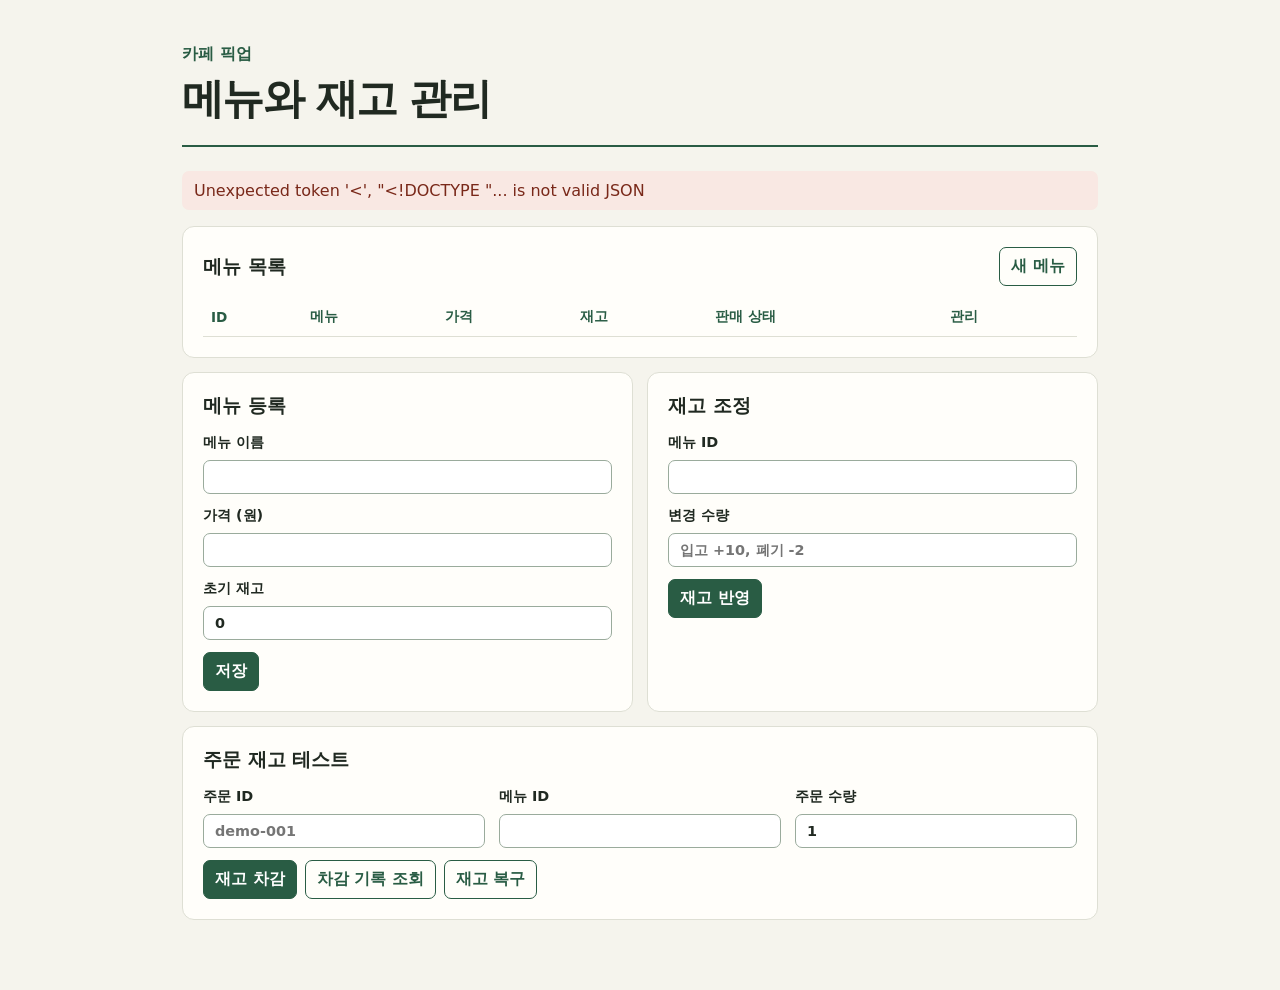
==== menu-service/src/main/resources/static/index.html @ 8aac1636 "Cafe-Menu, Payment Menu, Payment Service" ====
<!doctype html>
<html lang="ko">
<head>
    <meta charset="utf-8">
    <meta name="viewport" content="width=device-width, initial-scale=1">
    <title>카페 픽업 · 메뉴 서비스</title>
    <link rel="stylesheet" href="styles.css">
    <script defer src="app.js"></script>
</head>
<body>
<main>
    <header><p>카페 픽업</p><h1>메뉴와 재고 관리</h1></header>
    <p id="message" role="status" hidden></p>
    <section>
        <div class="section-heading"><h2>메뉴 목록</h2><button id="new-menu" type="button">새 메뉴</button></div>
        <div class="table-wrap">
            <table>
                <thead><tr><th scope="col">ID</th><th scope="col">메뉴</th><th scope="col">가격</th><th scope="col">재고</th><th scope="col">판매 상태</th><th scope="col">관리</th></tr></thead>
                <tbody id="menus"></tbody>
            </table>
        </div>
    </section>
    <div class="grid">
        <section>
            <h2 id="editor-title">메뉴 등록</h2>
            <form id="menu-form">
                <label>메뉴 이름<input name="name" maxlength="80" required></label>
                <label>가격 (원)<input name="price" type="number" min="1" max="1000000" required></label>
                <label id="initial-stock">초기 재고<input name="stock" type="number" min="0" max="1000000" value="0" required></label>
                <label id="active-control" hidden>판매 상태<select name="active"><option value="true">판매 중</option><option value="false">판매 중지</option></select></label>
                <button type="submit">저장</button>
            </form>
        </section>
        <section>
            <h2>재고 조정</h2>
            <form id="adjust-form">
                <label>메뉴 ID<input name="menuId" type="number" min="1" required></label>
                <label>변경 수량<input name="delta" type="number" min="-1000000" max="1000000" placeholder="입고 +10, 폐기 -2" required></label>
                <button type="submit">재고 반영</button>
            </form>
        </section>
    </div>
    <section>
        <h2>주문 재고 테스트</h2>
        <form id="stock-form">
            <div class="grid fields">
                <label>주문 ID<input name="orderId" pattern="[a-z0-9_\-]{1,64}" placeholder="demo-001" required></label>
                <label>메뉴 ID<input name="menuId" type="number" min="1" required></label>
                <label>주문 수량<input name="quantity" type="number" min="1" max="10000" value="1" required></label>
            </div>
            <div class="actions">
                <button type="submit" value="reserve">재고 차감</button>
                <button type="submit" value="get" formnovalidate>차감 기록 조회</button>
                <button type="submit" value="release" formnovalidate>재고 복구</button>
            </div>
        </form>
        <p id="reservation" role="status" hidden></p>
    </section>
</main>
</body>
</html>
---- menu-service/src/main/resources/static/styles.css ----
:root {
    color-scheme: light;
    font-family: "DM Sans", "Malgun Gothic", system-ui, sans-serif;
    color: #202921;
    background: #f5f4ed;
    --accent: #295c44;
    --line: #dedfd4;
}
* { box-sizing: border-box; }
[hidden] { display: none !important; }
body { margin: 0; }
main { max-width: 960px; margin: 0 auto; padding: 44px 22px 56px; }
header { margin-bottom: 24px; border-bottom: 2px solid var(--accent); padding-bottom: 18px; }
header p { margin: 0 0 6px; color: var(--accent); font-weight: 700; }
h1 { margin: 0; font-size: clamp(1.9rem, 5vw, 2.6rem); letter-spacing: -.04em; }
h2 { font-size: 1.2rem; margin: 0 0 14px; }
section { background: #fffefa; border: 1px solid var(--line); border-radius: 12px; padding: 20px; margin-bottom: 14px; }
.section-heading, .actions { display: flex; flex-wrap: wrap; gap: 8px; align-items: center; }
.section-heading { justify-content: space-between; margin-bottom: 12px; }
.section-heading h2 { margin: 0; }
.grid { display: grid; grid-template-columns: repeat(2, minmax(0, 1fr)); gap: 14px; }
.fields { grid-template-columns: repeat(3, minmax(0, 1fr)); }
form, label { display: grid; gap: 8px; }
form { gap: 12px; justify-items: start; }
form > label, form > .grid { width: 100%; }
label { font-size: .9rem; font-weight: 650; }
input, select, button { font: inherit; border-radius: 7px; padding: 8px 11px; }
input, select { min-width: 0; border: 1px solid #9aab9c; background: white; color: inherit; }
button { border: 1px solid var(--accent); color: white; background: var(--accent); font-weight: 650; cursor: pointer; }
button[type="button"], button[value="get"], button[value="release"] { color: var(--accent); background: transparent; }
button:disabled { opacity: .6; cursor: wait; }
:focus-visible { outline: 2px solid #98723a; outline-offset: 2px; }
.table-wrap { overflow-x: auto; }
table { width: 100%; border-collapse: collapse; text-align: left; }
th, td { padding: 10px 8px; border-bottom: 1px solid var(--line); white-space: nowrap; }
th { color: var(--accent); font-size: .85rem; }
td { font-size: .95rem; }
td button { padding: 5px 9px; }
.lookup { align-items: end; margin-bottom: 12px; }
.lookup > label { width: auto; }
#message, #reservation { padding: 10px 12px; border-radius: 7px; background: #e6eee3; overflow-wrap: anywhere; }
#message[data-error="true"] { background: #f9e8e3; color: #792819; }
@media (max-width: 620px) {
    main { padding: 26px 14px 40px; }
    section { padding: 14px; }
    .grid, .fields { grid-template-columns: 1fr; }
}
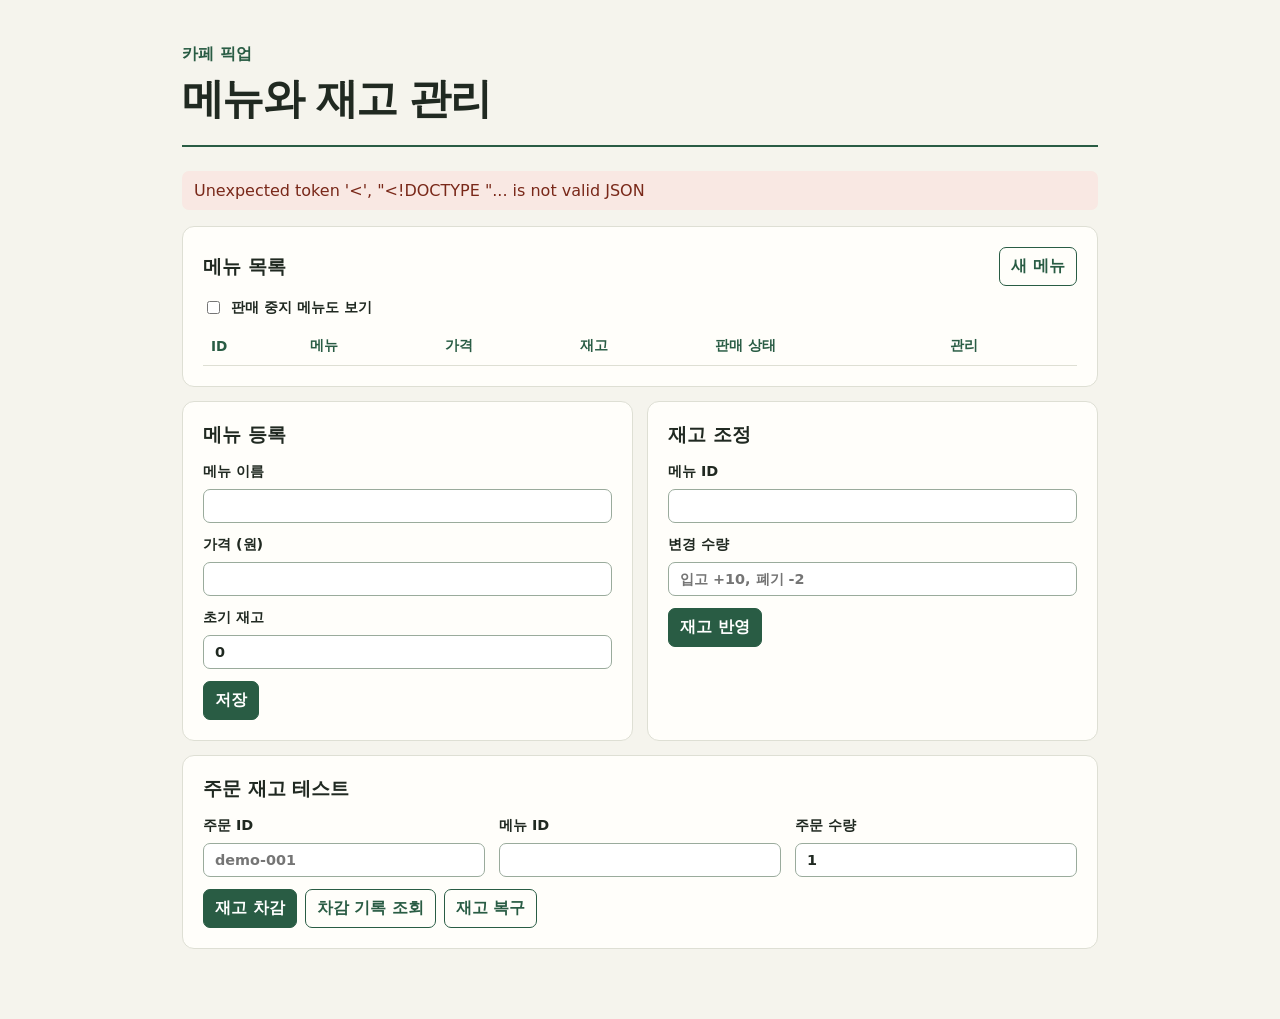
==== commit b825c422: "System Enhancement" ====
--- a/menu-service/src/main/resources/static/index.html
+++ b/menu-service/src/main/resources/static/index.html
@@ -13,6 +13,7 @@
     <p id="message" role="status" hidden></p>
     <section>
         <div class="section-heading"><h2>메뉴 목록</h2><button id="new-menu" type="button">새 메뉴</button></div>
+        <label class="menu-visibility"><input id="include-inactive" type="checkbox"> 판매 중지 메뉴도 보기</label>
         <div class="table-wrap">
             <table>
                 <thead><tr><th scope="col">ID</th><th scope="col">메뉴</th><th scope="col">가격</th><th scope="col">재고</th><th scope="col">판매 상태</th><th scope="col">관리</th></tr></thead>
--- a/menu-service/src/main/resources/static/styles.css
+++ b/menu-service/src/main/resources/static/styles.css
@@ -18,6 +18,7 @@
 .section-heading, .actions { display: flex; flex-wrap: wrap; gap: 8px; align-items: center; }
 .section-heading { justify-content: space-between; margin-bottom: 12px; }
 .section-heading h2 { margin: 0; }
+.menu-visibility { display: flex; align-items: center; margin-bottom: 10px; }
 .grid { display: grid; grid-template-columns: repeat(2, minmax(0, 1fr)); gap: 14px; }
 .fields { grid-template-columns: repeat(3, minmax(0, 1fr)); }
 form, label { display: grid; gap: 8px; }
@@ -36,6 +37,7 @@
 th { color: var(--accent); font-size: .85rem; }
 td { font-size: .95rem; }
 td button { padding: 5px 9px; }
+td .menu-remove { margin-left: 6px; color: #9c302b; border-color: #9c302b; }
 .lookup { align-items: end; margin-bottom: 12px; }
 .lookup > label { width: auto; }
 #message, #reservation { padding: 10px 12px; border-radius: 7px; background: #e6eee3; overflow-wrap: anywhere; }
